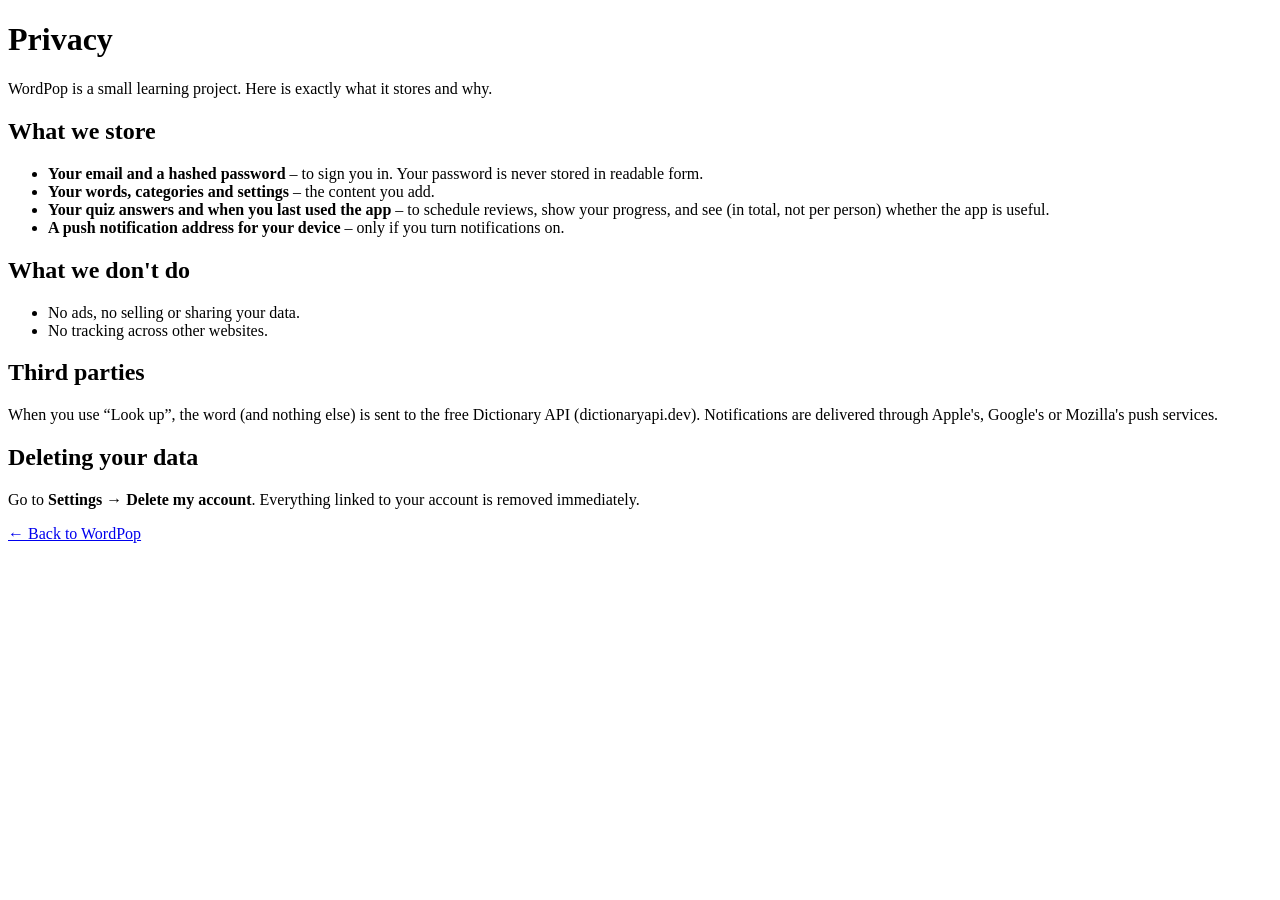
==== frontend/privacy.html @ fab6df8b "WordPop v2: multi-user vocabulary PWA with FastAPI, PostgreSQL and web push" ====
<!doctype html>
<html lang="en">
<head>
  <meta charset="utf-8" />
  <meta name="viewport" content="width=device-width, initial-scale=1" />
  <title>Privacy – WordPop</title>
  <link rel="stylesheet" href="/styles.css" />
</head>
<body style="padding-bottom:2rem">
  <main>
    <div class="card stack">
      <h1>Privacy</h1>
      <p>WordPop is a small learning project. Here is exactly what it stores and why.</p>
      <h2>What we store</h2>
      <ul>
        <li><b>Your email and a hashed password</b> – to sign you in. Your password is never stored in readable form.</li>
        <li><b>Your words, categories and settings</b> – the content you add.</li>
        <li><b>Your quiz answers and when you last used the app</b> – to schedule reviews, show your progress, and see (in total, not per person) whether the app is useful.</li>
        <li><b>A push notification address for your device</b> – only if you turn notifications on.</li>
      </ul>
      <h2>What we don't do</h2>
      <ul>
        <li>No ads, no selling or sharing your data.</li>
        <li>No tracking across other websites.</li>
      </ul>
      <h2>Third parties</h2>
      <p>When you use “Look up”, the word (and nothing else) is sent to the free Dictionary API (dictionaryapi.dev). Notifications are delivered through Apple's, Google's or Mozilla's push services.</p>
      <h2>Deleting your data</h2>
      <p>Go to <b>Settings → Delete my account</b>. Everything linked to your account is removed immediately.</p>
      <p><a href="/">← Back to WordPop</a></p>
    </div>
  </main>
</body>
</html>
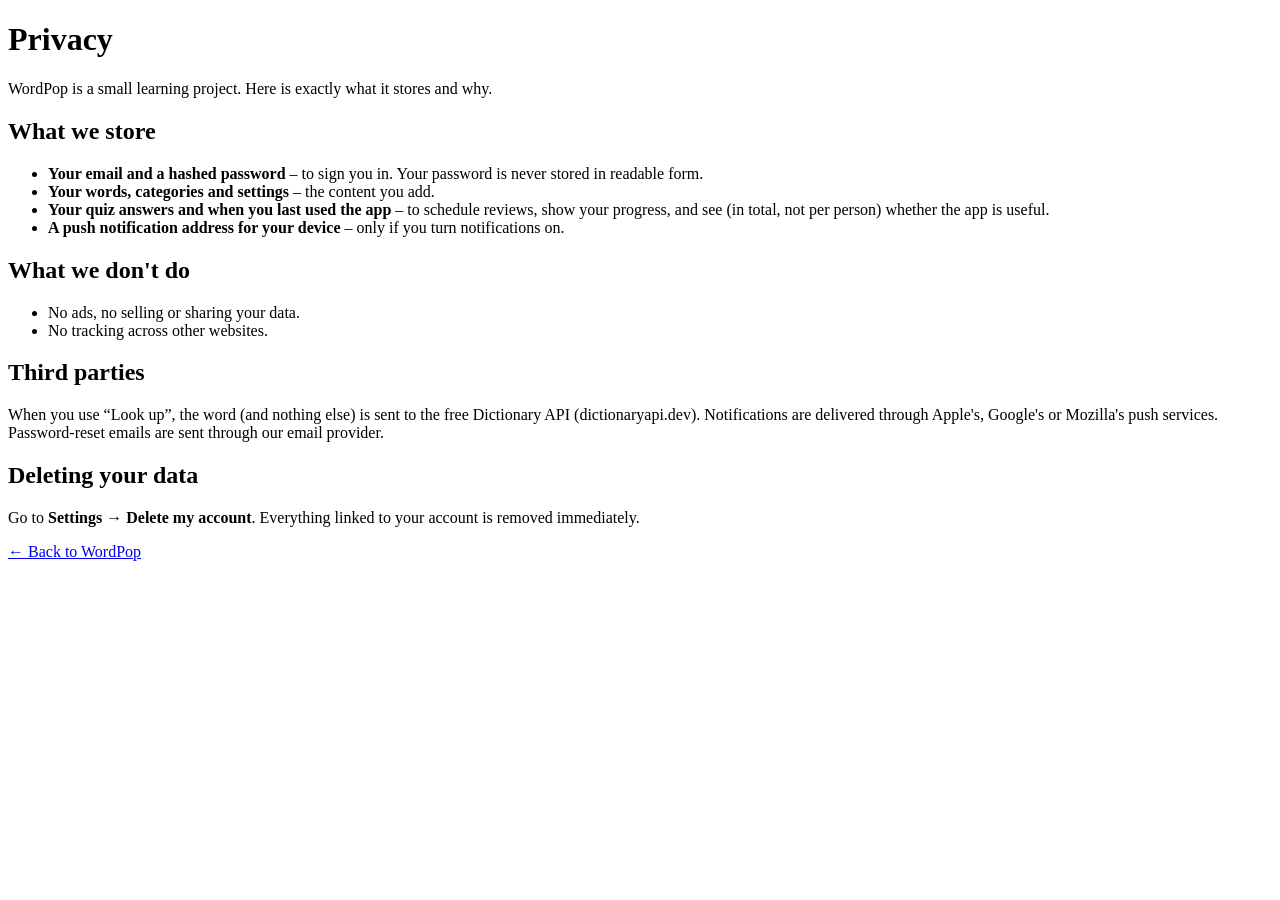
==== commit facb1bf8: "Add forgot-password flow with emailed one-time reset links" ====
--- a/frontend/privacy.html
+++ b/frontend/privacy.html
@@ -24,7 +24,7 @@
         <li>No tracking across other websites.</li>
       </ul>
       <h2>Third parties</h2>
-      <p>When you use “Look up”, the word (and nothing else) is sent to the free Dictionary API (dictionaryapi.dev). Notifications are delivered through Apple's, Google's or Mozilla's push services.</p>
+      <p>When you use “Look up”, the word (and nothing else) is sent to the free Dictionary API (dictionaryapi.dev). Notifications are delivered through Apple's, Google's or Mozilla's push services. Password-reset emails are sent through our email provider.</p>
       <h2>Deleting your data</h2>
       <p>Go to <b>Settings → Delete my account</b>. Everything linked to your account is removed immediately.</p>
       <p><a href="/">← Back to WordPop</a></p>
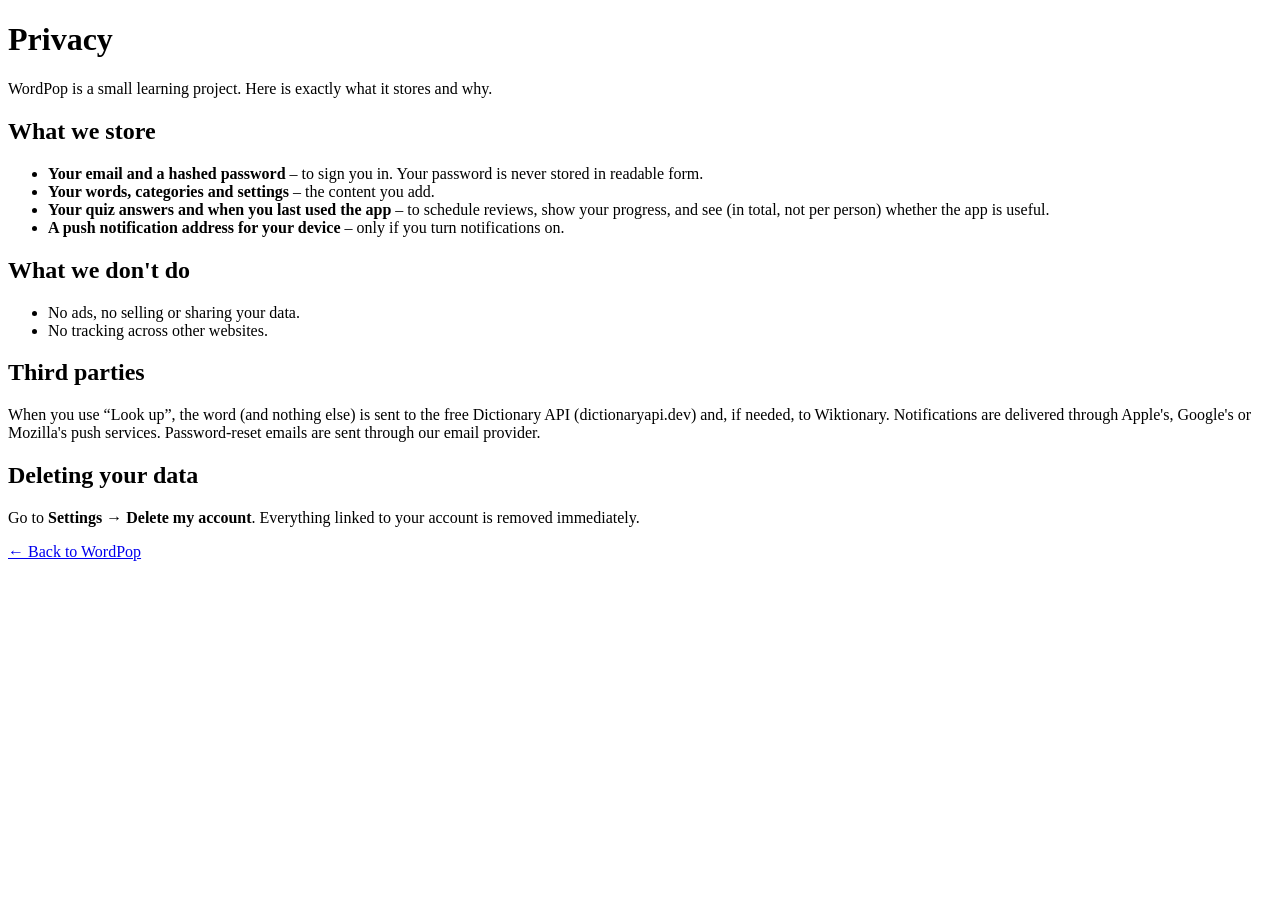
==== commit 81f76570: "Use yellow notebook emoji in notifications" ====
--- a/frontend/privacy.html
+++ b/frontend/privacy.html
@@ -24,7 +24,7 @@
         <li>No tracking across other websites.</li>
       </ul>
       <h2>Third parties</h2>
-      <p>When you use “Look up”, the word (and nothing else) is sent to the free Dictionary API (dictionaryapi.dev). Notifications are delivered through Apple's, Google's or Mozilla's push services. Password-reset emails are sent through our email provider.</p>
+      <p>When you use “Look up”, the word (and nothing else) is sent to the free Dictionary API (dictionaryapi.dev) and, if needed, to Wiktionary. Notifications are delivered through Apple's, Google's or Mozilla's push services. Password-reset emails are sent through our email provider.</p>
       <h2>Deleting your data</h2>
       <p>Go to <b>Settings → Delete my account</b>. Everything linked to your account is removed immediately.</p>
       <p><a href="/">← Back to WordPop</a></p>
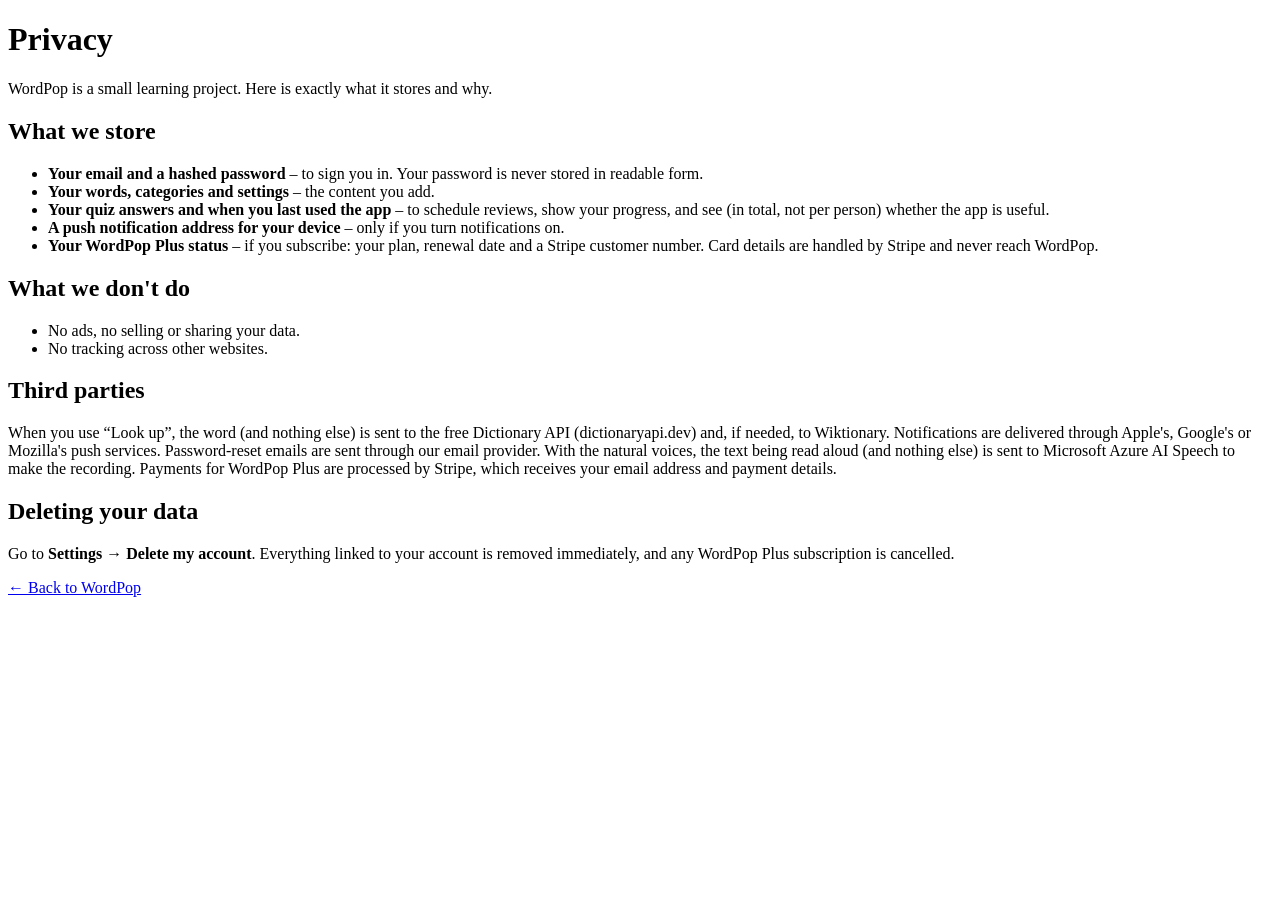
==== commit d1e2bcdb: "Add WordPop Plus: natural voices as a paid subscription (Stripe) - app/billing.py: Plus status (free" ====
--- a/frontend/privacy.html
+++ b/frontend/privacy.html
@@ -17,6 +17,7 @@
         <li><b>Your words, categories and settings</b> – the content you add.</li>
         <li><b>Your quiz answers and when you last used the app</b> – to schedule reviews, show your progress, and see (in total, not per person) whether the app is useful.</li>
         <li><b>A push notification address for your device</b> – only if you turn notifications on.</li>
+        <li><b>Your WordPop Plus status</b> – if you subscribe: your plan, renewal date and a Stripe customer number. Card details are handled by Stripe and never reach WordPop.</li>
       </ul>
       <h2>What we don't do</h2>
       <ul>
@@ -24,9 +25,9 @@
         <li>No tracking across other websites.</li>
       </ul>
       <h2>Third parties</h2>
-      <p>When you use “Look up”, the word (and nothing else) is sent to the free Dictionary API (dictionaryapi.dev) and, if needed, to Wiktionary. Notifications are delivered through Apple's, Google's or Mozilla's push services. Password-reset emails are sent through our email provider.</p>
+      <p>When you use “Look up”, the word (and nothing else) is sent to the free Dictionary API (dictionaryapi.dev) and, if needed, to Wiktionary. Notifications are delivered through Apple's, Google's or Mozilla's push services. Password-reset emails are sent through our email provider. With the natural voices, the text being read aloud (and nothing else) is sent to Microsoft Azure AI Speech to make the recording. Payments for WordPop Plus are processed by Stripe, which receives your email address and payment details.</p>
       <h2>Deleting your data</h2>
-      <p>Go to <b>Settings → Delete my account</b>. Everything linked to your account is removed immediately.</p>
+      <p>Go to <b>Settings → Delete my account</b>. Everything linked to your account is removed immediately, and any WordPop Plus subscription is cancelled.</p>
       <p><a href="/">← Back to WordPop</a></p>
     </div>
   </main>
